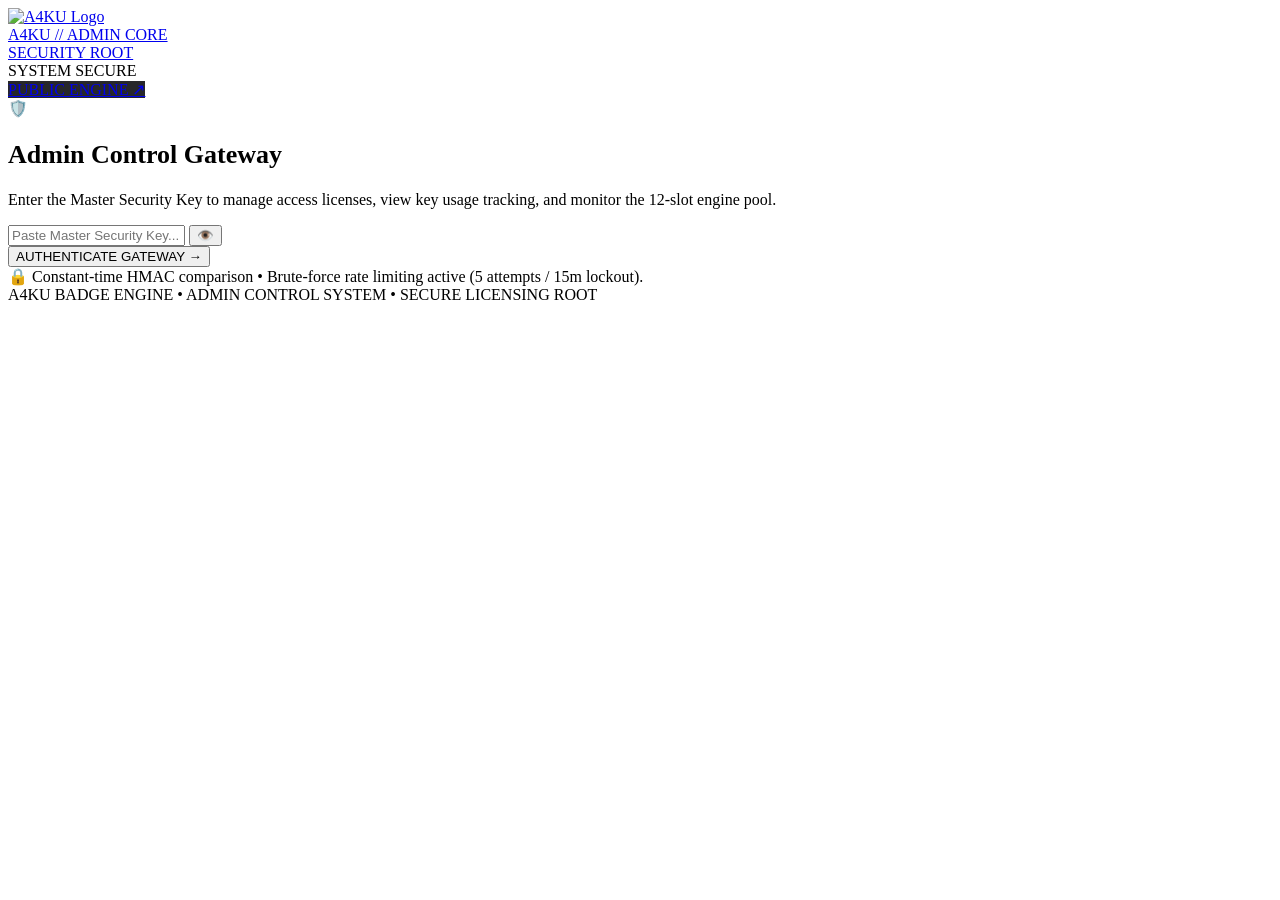
==== web/templates/admin.html @ 575e1061 "feat: Add Admin Portal, Key Licensing System, tracking, and advanced security" ====
<!DOCTYPE html>
<html lang="en">
<head>
  <meta charset="UTF-8">
  <meta name="viewport" content="width=device-width, initial-scale=1.0">
  <title>A4KU // Admin Control Gateway & Key System</title>
  <meta name="description" content="A4KU Discord 7K Badge Engine - Administrator Control Gateway and License Key Tracking Center.">
  <link rel="stylesheet" href="/static/css/style.css">
  <link rel="icon" type="image/png" href="/static/favicon.png">
</head>
<body class="admin-body">
  <div id="cursor-glow" class="cursor-glow" aria-hidden="true"></div>

  <!-- Toast Container -->
  <div id="admin-toast" class="admin-toast" aria-hidden="true"></div>

  <div class="app-wrapper">
    <!-- Header -->
    <header class="a4ku-header">
      <div class="header-container">
        <a href="/admin" class="brand-badge">
          <img src="/static/logo.png" alt="A4KU Logo" class="brand-logo-img">
          <div>
            <div class="brand-title">A4KU // ADMIN CORE</div>
          </div>
          <span class="brand-tag admin-tag">SECURITY ROOT</span>
        </a>

        <div class="header-actions">
          <div class="server-status-pill" id="admin-status-indicator">
            <span class="pulse-dot"></span>
            <span id="admin-status-text">SYSTEM SECURE</span>
          </div>

          <a href="/" target="_blank" rel="noopener noreferrer" class="btn-discord-glow" style="background:#27272a; border: 1px solid var(--border-strong);" title="Open Public Farming Engine">
            <span>PUBLIC ENGINE ↗</span>
          </a>

          <button type="button" id="admin-logout-btn" class="abort-btn" style="display: none; padding: 6px 14px; font-size: 11px;">
            LOGOUT
          </button>
        </div>
      </div>
    </header>

    <!-- Main Content -->
    <main class="main-content">

      <!-- ====================================================================
           VIEW 1: ADMIN MASTER KEY AUTHENTICATION GATEWAY
           ==================================================================== -->
      <section class="center-card-view" id="admin-view-login">
        <div class="hero-box admin-login-card">
          <div class="admin-shield-icon">🛡️</div>
          <h1 class="hero-title" style="font-size: 26px;">Admin Control Gateway</h1>
          <p class="hero-subtitle">
            Enter the Master Security Key to manage access licenses, view key usage tracking, and monitor the 12-slot engine pool.
          </p>

          <form id="admin-login-form" class="input-container" onsubmit="return false;">
            <div class="input-wrapper">
              <input 
                type="password" 
                id="admin-password-input" 
                class="token-input" 
                placeholder="Paste Master Security Key..." 
                autocomplete="off"
                spellcheck="false"
                required
              >
              <button type="button" id="toggle-admin-pass-btn" class="toggle-visibility-btn" title="Toggle visibility">
                👁️
              </button>
            </div>

            <button type="submit" id="admin-login-submit-btn" class="primary-btn">
              <span>AUTHENTICATE GATEWAY</span>
              <span>→</span>
            </button>

            <div id="admin-login-error" class="error-banner"></div>

            <div class="input-helper-text">
              <span>🔒 Constant-time HMAC comparison • Brute-force rate limiting active (5 attempts / 15m lockout).</span>
            </div>
          </form>
        </div>
      </section>

      <!-- ====================================================================
           VIEW 2: ADMIN COMMAND CENTER (DASHBOARD)
           ==================================================================== -->
      <section class="dashboard-view admin-dashboard-view" id="admin-view-dashboard" style="display: none;">
        
        <!-- Metrics Row -->
        <div class="stats-banner admin-metrics-banner">
          <div class="stat-card">
            <div class="stat-label">Active / Total Keys</div>
            <div class="stat-value" id="m-keys-stat">0 / 0</div>
            <div class="stat-sub">Valid, unexpired licenses</div>
          </div>
          <div class="stat-card">
            <div class="stat-label">Total Key Redemptions</div>
            <div class="stat-value" id="m-redeemed-stat">0</div>
            <div class="stat-sub">Accounts verified & farmed</div>
          </div>
          <div class="stat-card">
            <div class="stat-label">12-Slot Worker Pool</div>
            <div class="stat-value" id="m-slots-stat">0 / 12</div>
            <div class="stat-sub" id="m-queue-stat">Queue: 0 pending</div>
          </div>
          <div class="stat-card">
            <div class="stat-label">Revoked Keys</div>
            <div class="stat-value" id="m-revoked-stat">0</div>
            <div class="stat-sub">Deactivated licenses</div>
          </div>
        </div>

        <!-- Section: Key Generator Studio -->
        <div class="admin-section-card">
          <div class="admin-section-header">
            <div>
              <h2 class="admin-section-title">⚡ License Key Generator</h2>
              <p class="admin-section-desc">Generate unique <code>XXXX-XXXX-XXXX</code> access keys with custom usage limits and client notes.</p>
            </div>
          </div>

          <form id="key-gen-form" class="key-gen-grid" onsubmit="return false;">
            <div class="key-gen-field">
              <label for="gen-count" class="field-label">Quantity</label>
              <select id="gen-count" class="admin-select">
                <option value="1">1 Key</option>
                <option value="5">5 Keys</option>
                <option value="10">10 Keys</option>
                <option value="25">25 Keys</option>
                <option value="50">50 Keys</option>
              </select>
            </div>

            <div class="key-gen-field">
              <label for="gen-uses" class="field-label">Max Uses Per Key</label>
              <input type="number" id="gen-uses" class="admin-input-sm" value="1" min="1" max="1000" placeholder="1">
            </div>

            <div class="key-gen-field" style="flex: 2;">
              <label for="gen-note" class="field-label">Label / Client Note (Optional)</label>
              <input type="text" id="gen-note" class="admin-input-sm" placeholder="e.g. VIP Customer, Discord Event, GiveAway #1...">
            </div>

            <div class="key-gen-btn-wrap">
              <button type="submit" id="gen-submit-btn" class="primary-btn" style="padding: 11px 22px; font-size: 13px;">
                <span>+ GENERATE KEYS</span>
              </button>
            </div>
          </form>

          <!-- Generated Keys Output Box -->
          <div id="gen-output-box" class="gen-output-box" style="display: none;">
            <div class="gen-output-header">
              <span id="gen-output-title">✓ Newly Generated Keys</span>
              <button type="button" id="copy-all-gen-btn" class="admin-action-btn copy-btn">
                📋 COPY ALL KEYS
              </button>
            </div>
            <div id="gen-output-list" class="gen-output-list"></div>
          </div>
        </div>

        <!-- Section: Real-Time Key Tracking & Audit Log -->
        <div class="admin-section-card">
          <div class="admin-section-header">
            <div>
              <h2 class="admin-section-title">📊 Key Usage Tracking & Audit Log</h2>
              <p class="admin-section-desc">Real-time log of every generated key, redemptions, Discord User IDs, usernames, timestamps, and client IPs.</p>
            </div>
            <button type="button" id="refresh-overview-btn" class="admin-action-btn" title="Refresh Data">
              🔄 REFRESH
            </button>
          </div>

          <!-- Filter & Search Toolbar -->
          <div class="table-toolbar">
            <div class="search-input-wrap">
              <input type="text" id="table-search-input" class="admin-search-input" placeholder="Search by key, username, user ID, or note...">
            </div>
            <div class="filter-pills-group">
              <button type="button" class="filter-pill active" data-filter="all">ALL (<span id="count-all">0</span>)</button>
              <button type="button" class="filter-pill" data-filter="active">ACTIVE (<span id="count-active">0</span>)</button>
              <button type="button" class="filter-pill" data-filter="used">USED (<span id="count-used">0</span>)</button>
              <button type="button" class="filter-pill" data-filter="revoked">REVOKED (<span id="count-revoked">0</span>)</button>
            </div>
          </div>

          <!-- Keys Table -->
          <div class="table-responsive">
            <table class="admin-table">
              <thead>
                <tr>
                  <th>ACCESS KEY</th>
                  <th>STATUS</th>
                  <th>USAGE</th>
                  <th>REDEEMED BY</th>
                  <th>REDEMPTION TIME</th>
                  <th>CLIENT IP</th>
                  <th>NOTE / LABEL</th>
                  <th style="text-align: right;">ACTIONS</th>
                </tr>
              </thead>
              <tbody id="keys-table-body">
                <tr>
                  <td colspan="8" style="text-align: center; color: var(--text-muted); padding: 32px;">Loading license keys...</td>
                </tr>
              </tbody>
            </table>
          </div>
        </div>

        <!-- Section: 12-Slot Concurrent Engine Pool Inspector -->
        <div class="admin-section-card">
          <div class="admin-section-header">
            <div>
              <h2 class="admin-section-title">🖥️ 12-Slot Engine Pool Control</h2>
              <p class="admin-section-desc">Live status of concurrent farming workers with emergency kill-switch controls.</p>
            </div>
          </div>

          <div class="admin-slots-grid" id="admin-slots-grid">
            <!-- 12 slots rendered dynamically -->
          </div>
        </div>

      </section>

    </main>

    <!-- Footer -->
    <footer class="a4ku-footer">
      <div>A4KU BADGE ENGINE • ADMIN CONTROL SYSTEM • SECURE LICENSING ROOT</div>
    </footer>
  </div>

  <script src="/static/js/admin.js"></script>
</body>
</html>
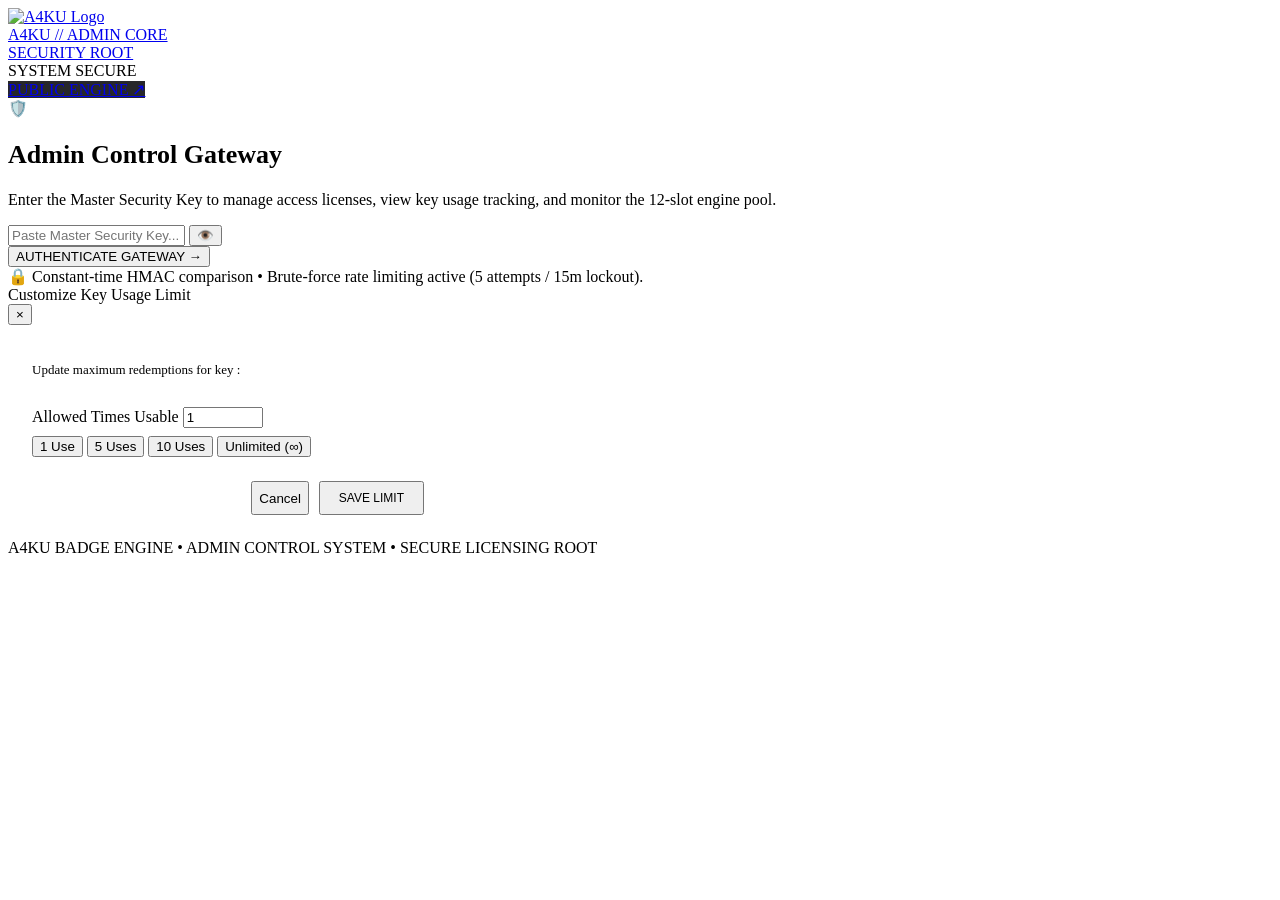
==== commit ca8c488b: "feat: Support background cloud persistence, customizable key uses, and clean starter keys" ====
--- a/web/templates/admin.html
+++ b/web/templates/admin.html
@@ -138,8 +138,16 @@
             </div>
 
             <div class="key-gen-field">
-              <label for="gen-uses" class="field-label">Max Uses Per Key</label>
-              <input type="number" id="gen-uses" class="admin-input-sm" value="1" min="1" max="1000" placeholder="1">
+              <label for="gen-uses" class="field-label">Custom Uses Per Key</label>
+              <input type="number" id="gen-uses" class="admin-input-sm" value="1" min="1" max="999999" placeholder="1">
+              <div class="uses-preset-row">
+                <button type="button" class="preset-use-btn active" data-val="1">1 Use</button>
+                <button type="button" class="preset-use-btn" data-val="3">3 Uses</button>
+                <button type="button" class="preset-use-btn" data-val="5">5 Uses</button>
+                <button type="button" class="preset-use-btn" data-val="10">10 Uses</button>
+                <button type="button" class="preset-use-btn" data-val="50">50 Uses</button>
+                <button type="button" class="preset-use-btn" data-val="999999">Unlimited (∞)</button>
+              </div>
             </div>
 
             <div class="key-gen-field" style="flex: 2;">
@@ -233,6 +241,37 @@
 
     </main>
 
+    <!-- Edit Key Uses Modal -->
+    <div class="slots-modal-backdrop" id="edit-uses-modal">
+      <div class="slots-modal" style="max-width: 440px;">
+        <div class="slots-modal-header">
+          <div class="slots-modal-title">Customize Key Usage Limit</div>
+          <button type="button" class="slots-modal-close" id="edit-uses-close">&times;</button>
+        </div>
+        <div class="slots-modal-body" style="display: flex; flex-direction: column; gap: 16px; padding: 24px;">
+          <p style="font-size: 13px; color: var(--text-secondary);">
+            Update maximum redemptions for key <strong id="modal-edit-key-code" style="color: #fff; font-family: var(--font-mono);"></strong>:
+          </p>
+          <div class="key-gen-field">
+            <label class="field-label">Allowed Times Usable</label>
+            <input type="number" id="modal-edit-uses-input" class="admin-input-sm" min="1" max="999999" value="1">
+            <div class="uses-preset-row" style="margin-top: 8px;">
+              <button type="button" class="preset-use-btn" onclick="document.getElementById('modal-edit-uses-input').value = '1'">1 Use</button>
+              <button type="button" class="preset-use-btn" onclick="document.getElementById('modal-edit-uses-input').value = '5'">5 Uses</button>
+              <button type="button" class="preset-use-btn" onclick="document.getElementById('modal-edit-uses-input').value = '10'">10 Uses</button>
+              <button type="button" class="preset-use-btn" onclick="document.getElementById('modal-edit-uses-input').value = '999999'">Unlimited (∞)</button>
+            </div>
+          </div>
+          <div style="display: flex; gap: 10px; justify-content: flex-end; margin-top: 8px;">
+            <button type="button" class="admin-action-btn" id="modal-cancel-edit-btn">Cancel</button>
+            <button type="button" class="primary-btn" id="modal-save-uses-btn" style="padding: 8px 18px; font-size: 12px;">
+              SAVE LIMIT
+            </button>
+          </div>
+        </div>
+      </div>
+    </div>
+
     <!-- Footer -->
     <footer class="a4ku-footer">
       <div>A4KU BADGE ENGINE • ADMIN CONTROL SYSTEM • SECURE LICENSING ROOT</div>
